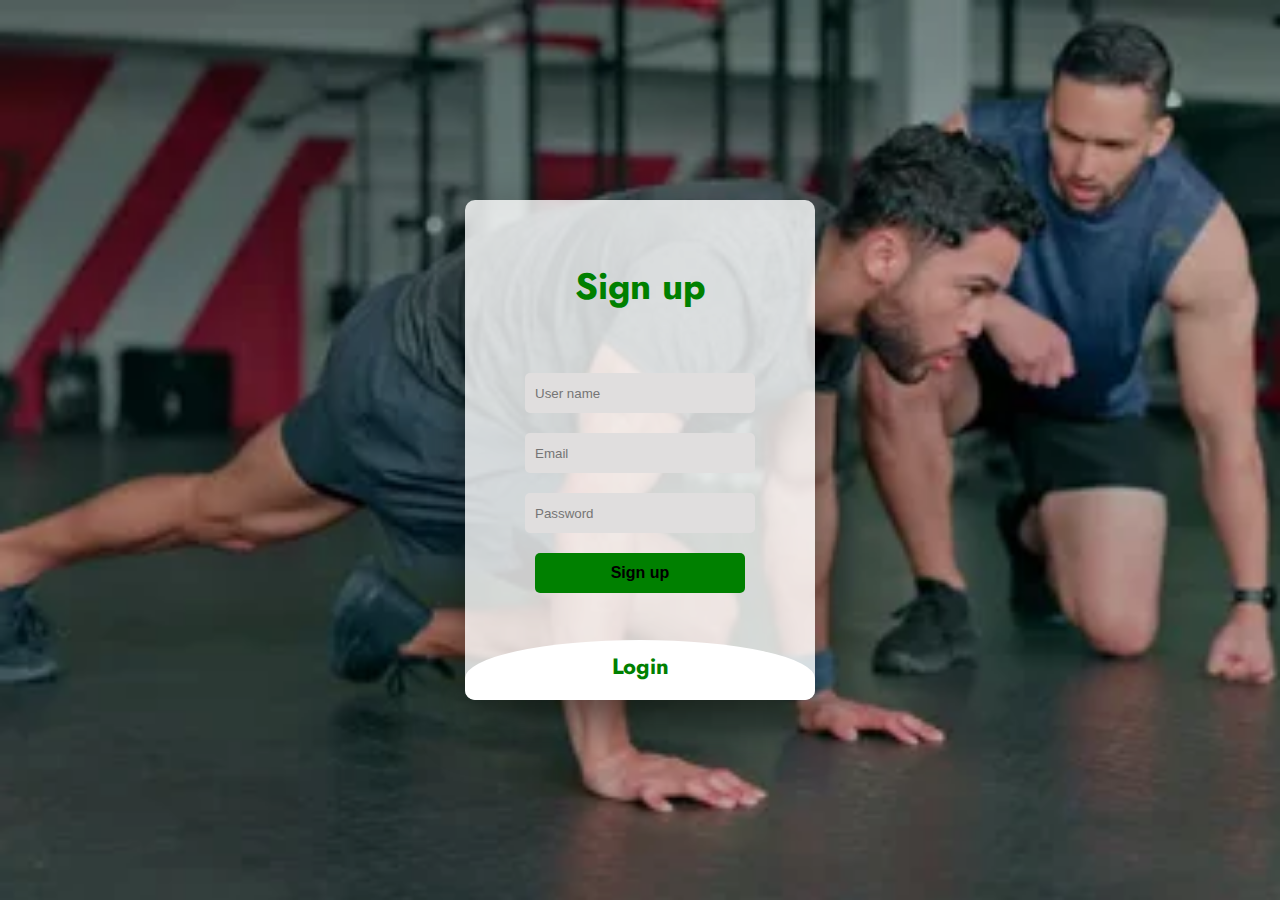
==== Login.html @ 25532403 "html,php" ====
<!DOCTYPE html>
<html lang="en">
<head>
	<meta charset="UTF-8">
	<title>Slide Navbar</title>
	<style>
		body {
			margin: 0;
			padding: 0;
			display: flex;
			justify-content: center;
			align-items: center;
			min-height: 100vh;
			font-family: 'Jost', sans-serif;
			background: url("images/t.jpg") no-repeat center/cover;
		}
		.main {
			width: 350px;
			height: 500px;
			background: rgba(255, 255, 255, 0.8); /* White with some transparency */
			overflow: hidden;
			border-radius: 10px;
			box-shadow: 5px 20px 50px rgba(0, 0, 0, 0.5);
		}
		#chk {
			display: none;
		}
		.signup, .login {
			position: relative;
			width: 100%;
			height: 100%;
		}
		label {
			color: green; /* Green for the label */
			font-size: 2.3em;
			justify-content: center;
			display: flex;
			margin: 60px;
			font-weight: bold;
			cursor: pointer;
			transition: .5s ease-in-out;
		}
		input {
			width: 60%;
			height: 20px;
			background: #e0dede; /* Light grey for input */
			justify-content: center;
			display: flex;
			margin: 20px auto;
			padding: 10px;
			border: none;
			outline: none;
			border-radius: 5px;
		}
		button {
			width: 60%;
			height: 40px;
			margin: 10px auto;
			justify-content: center;
			display: block;
			color: black; /* Black text for the button */
			background: green; /* Green background for button */
			font-size: 1em;
			font-weight: bold;
			margin-top: 20px;
			outline: none;
			border: none;
			border-radius: 5px;
			transition: .2s ease-in;
			cursor: pointer;
		}
		button:hover {
			background: #6d44b8; /* Change hover color to a different shade */
		}
		.login {
			height: 460px;
			background: white; /* White background for the login form */
			border-radius: 60% / 10%;
			transform: translateY(-180px);
			transition: .8s ease-in-out;
		}
		.login label {
			color: green; /* Green for the label in login */
			transform: scale(.6);
		}

		#chk:checked ~ .login {
			transform: translateY(-500px);
		}
		#chk:checked ~ .login label {
			transform: scale(1);	
		}
		#chk:checked ~ .signup label {
			transform: scale(.6);
		}
	</style>
	<link href="https://fonts.googleapis.com/css2?family=Jost:wght@500&display=swap" rel="stylesheet">
</head>
<body>
	<div class="main">  	
		<input type="checkbox" id="chk" aria-hidden="true">

		<div class="signup">
			<form>
				<label for="chk" aria-hidden="true">Sign up</label>
				<input type="text" name="txt" placeholder="User name" required="">
				<input type="email" name="email" placeholder="Email" required="">
				<input type="password" name="pswd" placeholder="Password" required="">
				<button>Sign up</button>
			</form>
		</div>

		<div class="login">
			<form>
				<label for="chk" aria-hidden="true">Login</label>
				<input type="email" name="email" placeholder="Email" required="">
				<input type="password" name="pswd" placeholder="Password" required="">
				<button>Login</button>
			</form>
		</div>
	</div>
</body>
</html>
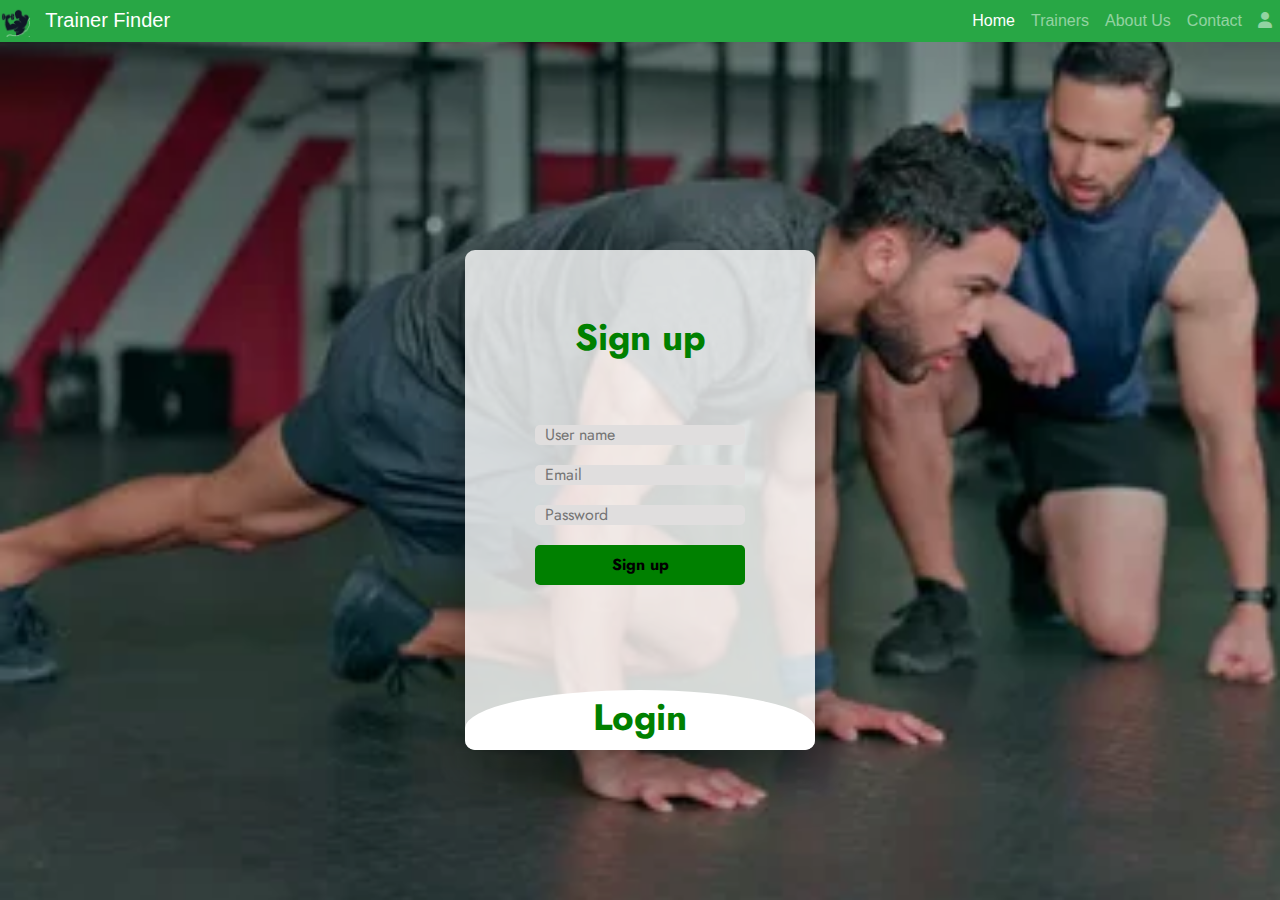
==== commit 14ba034b: "nn" ====
--- a/Login.html
+++ b/Login.html
@@ -2,25 +2,49 @@
 <html lang="en">
 <head>
 	<meta charset="UTF-8">
-	<title>Slide Navbar</title>
+	<meta name="viewport" content="width=device-width, initial-scale=1.0">
+	<title>Trainer Finder</title>
+	
+	<!-- Bootstrap CSS -->
+	<link rel="stylesheet" href="https://stackpath.bootstrapcdn.com/bootstrap/4.5.2/css/bootstrap.min.css">
+	<link rel="stylesheet" href="https://cdnjs.cloudflare.com/ajax/libs/font-awesome/6.0.0-beta3/css/all.min.css">
+
 	<style>
 		body {
 			margin: 0;
 			padding: 0;
-			display: flex;
-			justify-content: center;
-			align-items: center;
-			min-height: 100vh;
 			font-family: 'Jost', sans-serif;
 			background: url("images/t.jpg") no-repeat center/cover;
+			display: flex; /* Use flexbox */
+			justify-content: center; /* Center horizontally */
+			align-items: center; /* Center vertically */
+			height: 100vh; /* Full viewport height */
 		}
+		#nav {
+            font-family: Arial, sans-serif;
+            margin: 0;
+            padding: 0;
+            background-color: black;
+            color: white;
+            position: fixed; /* Fix the navbar at the top */
+            top: 0;
+            left: 0;
+            right: 0;
+            z-index: 1000; /* Ensure navbar stays on top of all content */
+        }
+        .navbar-brand img {
+            height: 30px;
+            width: 30px;
+            margin-right: 10px;
+        }
 		.main {
 			width: 350px;
 			height: 500px;
-			background: rgba(255, 255, 255, 0.8); /* White with some transparency */
+			background: rgba(255, 255, 255, 0.8);
 			overflow: hidden;
 			border-radius: 10px;
 			box-shadow: 5px 20px 50px rgba(0, 0, 0, 0.5);
+			margin-top: 100px; /* You can remove this if you center it vertically */
 		}
 		#chk {
 			display: none;
@@ -31,7 +55,7 @@
 			height: 100%;
 		}
 		label {
-			color: green; /* Green for the label */
+			color: green;
 			font-size: 2.3em;
 			justify-content: center;
 			display: flex;
@@ -43,7 +67,7 @@
 		input {
 			width: 60%;
 			height: 20px;
-			background: #e0dede; /* Light grey for input */
+			background: #e0dede;
 			justify-content: center;
 			display: flex;
 			margin: 20px auto;
@@ -58,8 +82,8 @@
 			margin: 10px auto;
 			justify-content: center;
 			display: block;
-			color: black; /* Black text for the button */
-			background: green; /* Green background for button */
+			color: black;
+			background: green;
 			font-size: 1em;
 			font-weight: bold;
 			margin-top: 20px;
@@ -70,20 +94,15 @@
 			cursor: pointer;
 		}
 		button:hover {
-			background: #6d44b8; /* Change hover color to a different shade */
+			background: #6d44b8;
 		}
 		.login {
 			height: 460px;
-			background: white; /* White background for the login form */
+			background: white;
 			border-radius: 60% / 10%;
 			transform: translateY(-180px);
 			transition: .8s ease-in-out;
 		}
-		.login label {
-			color: green; /* Green for the label in login */
-			transform: scale(.6);
-		}
-
 		#chk:checked ~ .login {
 			transform: translateY(-500px);
 		}
@@ -94,9 +113,41 @@
 			transform: scale(.6);
 		}
 	</style>
+
+	<!-- Google Font -->
 	<link href="https://fonts.googleapis.com/css2?family=Jost:wght@500&display=swap" rel="stylesheet">
 </head>
 <body>
+	<!-- Navbar -->
+	<nav class="navbar navbar-expand-lg navbar-dark bg-success" id="nav">
+        <a class="navbar-brand" href="#">
+            <img src="images/ss.png" alt="Logo">
+            Trainer Finder
+        </a>
+        <button class="navbar-toggler" type="button" data-toggle="collapse" data-target="#navbarNav" aria-controls="navbarNav" aria-expanded="false" aria-label="Toggle navigation">
+            <span class="navbar-toggler-icon"></span>
+        </button>
+        <div class="collapse navbar-collapse" id="navbarNav">
+            <ul class="navbar-nav ml-auto">
+                <li class="nav-item active">
+                    <a class="nav-link" href="Home.html">Home</a>
+                </li>
+                <li class="nav-item">
+                    <a class="nav-link" href="#">Trainers</a>
+                </li>
+                <li class="nav-item">
+                    <a class="nav-link" href="#">About Us</a>
+                </li>
+                <li class="nav-item">
+                    <a class="nav-link" href="#">Contact</a>
+                </li>
+                <li class="nav-item">
+                    <a class="nav-link" href="Login.html"><i class="fas fa-user"></i></a>
+                </li>
+            </ul>
+        </div> 
+    </nav>
+	
 	<div class="main">  	
 		<input type="checkbox" id="chk" aria-hidden="true">
 
@@ -119,5 +170,10 @@
 			</form>
 		</div>
 	</div>
+
+	<!-- Bootstrap JS and dependencies -->
+	<script src="https://code.jquery.com/jquery-3.5.1.slim.min.js"></script>
+	<script src="https://cdn.jsdelivr.net/npm/@popperjs/core@2.9.3/dist/umd/popper.min.js"></script>
+	<script src="https://stackpath.bootstrapcdn.com/bootstrap/4.5.2/js/bootstrap.min.js"></script>
 </body>
 </html>
